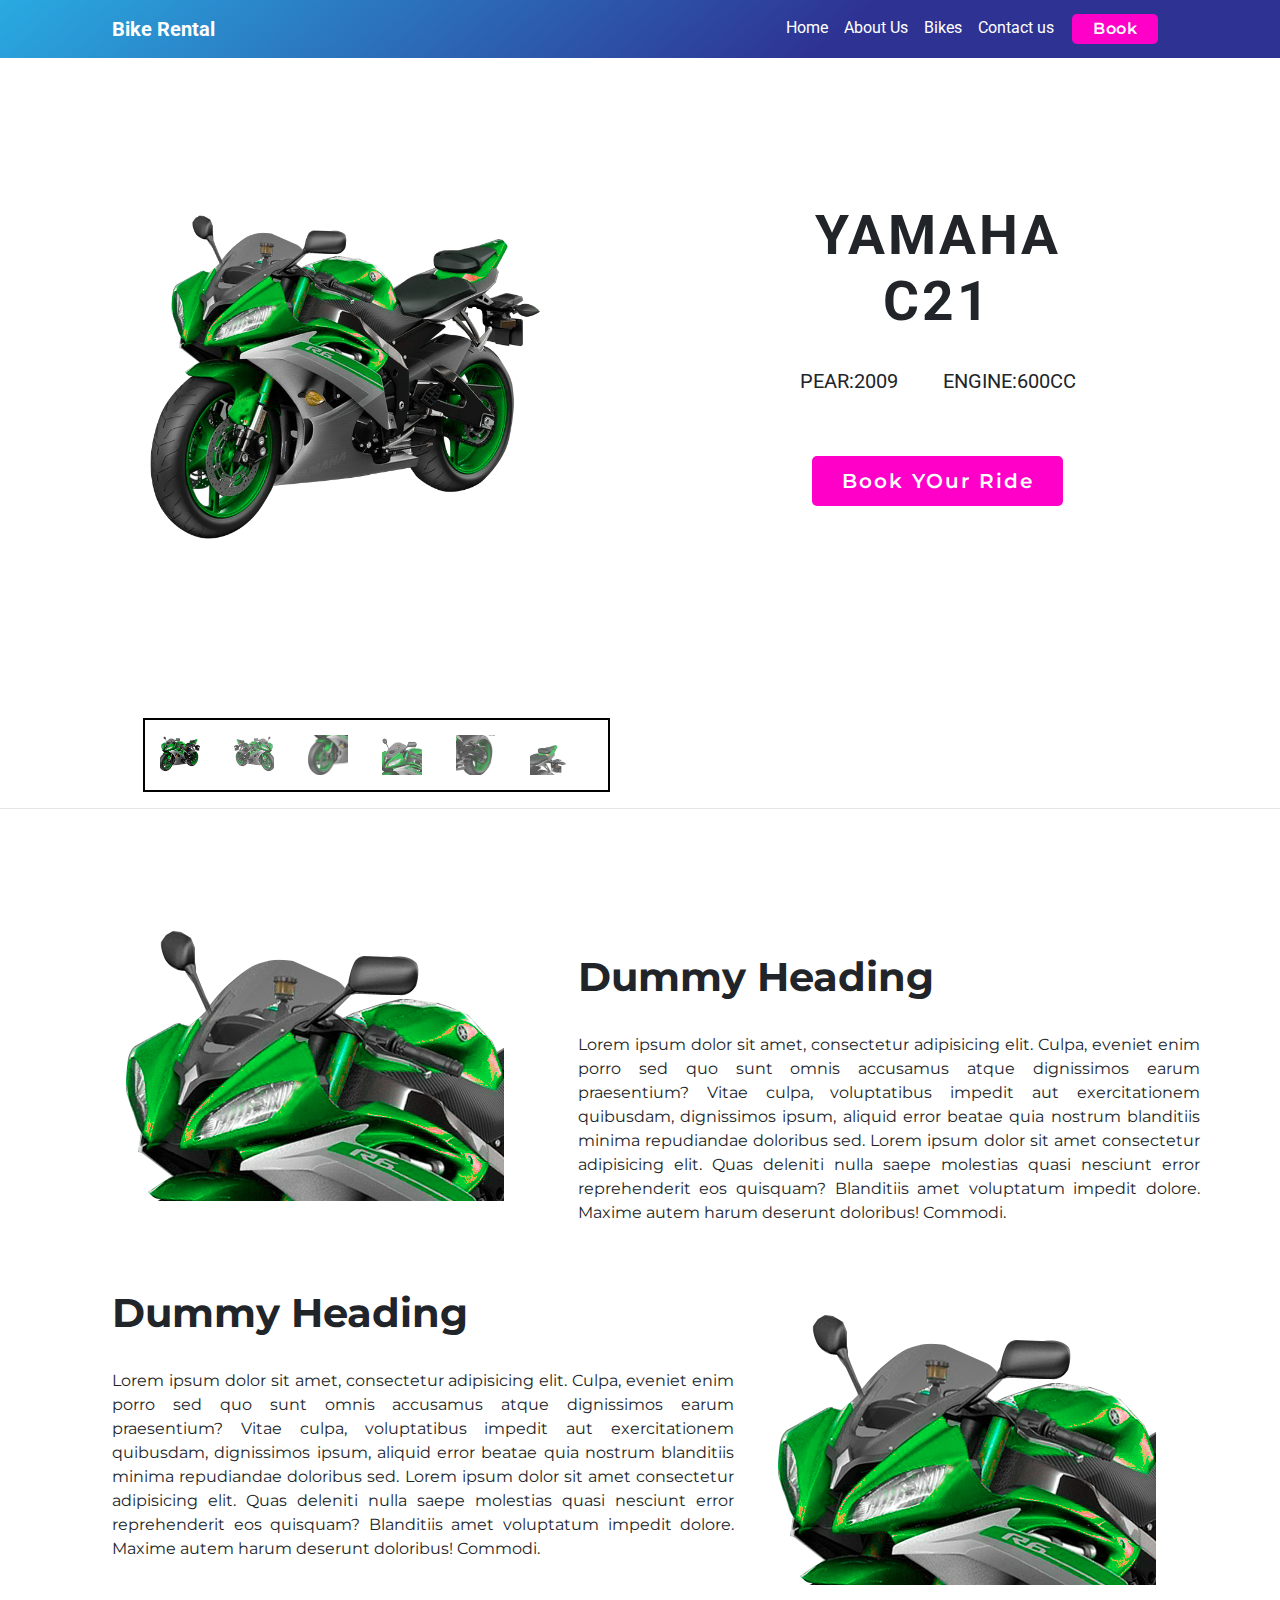
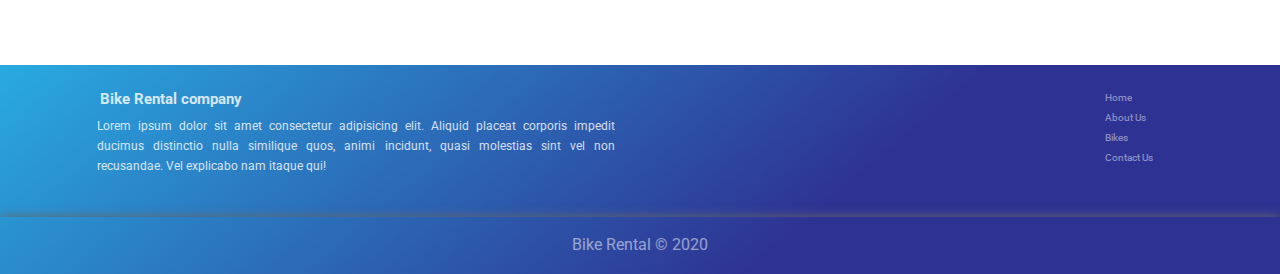
==== bike.html @ 2c73ad4b "initial commit" ====
<!DOCTYPE html>
<html lang="en">

<head>
    <meta charset="UTF-8">
    <meta name="viewport" content="width=device-width, initial-scale=1.0">
    <title>Bikes</title>

    <!-- bootstrap Css -->
    <link rel="stylesheet" href="./assets/vendor/bootstrap-4.5.0-dist/css/bootstrap.min.css" />
    <!-- custom Css -->
    <link rel="stylesheet" href="./css/Bike.css">
</head>

<body>
    <header>
        <div class="h-container">
            <div class="container-fluid p-0">
                <nav class="navbar navbar-expand-lg navbar-light">
                    <a class="navbar-brand site-title" href="#">Bike Rental</a>
                    <button class="navbar-toggler" type="button" data-toggle="collapse" data-target="#navbarNav" aria-controls="navbarNav" aria-expanded="false" aria-label="Toggle navigation">
          <span class="navbar-toggler-icon"></span>
        </button>
                    <div class="mr-auto"></div>
                    <div class="collapse navbar-collapse" id="navbarNav">
                        <div class="mr-auto"></div>
                        <ul class="navbar-nav">
                            <li class="nav-item active">
                                <a class="nav-link nav-color" href="#">Home <span class="sr-only">(current)</span></a
              >
            </li>
            <li class="nav-item">
              <a class="nav-link nav-color" href="#">About Us</a>
                            </li>
                            <li class="nav-item">
                                <a class="nav-link nav-color" href="#">Bikes</a>
                            </li>
                            <li class="nav-item">
                                <a class="nav-link nav-color" href="#">Contact us</a>
                            </li>
                            <li class="nav-item">
                                <a class="btn" href="#">Book</a>
                            </li>
                        </ul>
                    </div>
                </nav>
            </div>
        </div>
    </header>

    <main>
        <section class="section-1">
            <div class="row col-md-12">
                <div class="col-md-6">
                    <img src="./assets/images/bike/bike.png" alt="img" id="featured">
                    <div class="thumbnail-imgs">
                        <img src="./assets/images/bike/bike.png" class="thumbnails active">
                        <img src="./assets/images/bike/bike1.png" class="thumbnails">
                        <img src="./assets/images/bike/fronttyre.png" class="thumbnails">
                        <img src="./assets/images/bike/headlight.png" class="thumbnails">
                        <img src="./assets/images/bike/backtyre.png" class="thumbnails">
                        <img src="./assets/images/bike/back.png" class="thumbnails">
                    </div>
                </div>
                <div class="col-md-6">
                    <div class="content bike-feature">
                        <h1>Yamaha C21</h1>
                        <div class="feature">
                            <p>pear:2009 <span></span>Engine:600cc</p>
                            <a href="#">Book YOur Ride</a>
                        </div>
                    </div>

                </div>
            </div>
        </section>
        <hr>
        <section class="section-2">
            <div class="row">
                <div class="col-md-5">
                    <img src="./assets/images/bike/headlight.png">
                </div>
                <div class="col-md-7 aboutbike">
                    <h1>Dummy Heading</h1>
                    <span></span>
                    <p>Lorem ipsum dolor sit amet, consectetur adipisicing elit. Culpa, eveniet enim porro sed quo sunt omnis accusamus atque dignissimos earum praesentium? Vitae culpa, voluptatibus impedit aut exercitationem quibusdam, dignissimos ipsum,
                        aliquid error beatae quia nostrum blanditiis minima repudiandae doloribus sed. Lorem ipsum dolor sit amet consectetur adipisicing elit. Quas deleniti nulla saepe molestias quasi nesciunt error reprehenderit eos quisquam? Blanditiis
                        amet voluptatum impedit dolore. Maxime autem harum deserunt doloribus! Commodi.</p>
                </div>
            </div>
            <div class="row pt-5">
                <div class="col-md-7 ">
                    <h1>Dummy Heading</h1>
                    <span></span>
                    <p>Lorem ipsum dolor sit amet, consectetur adipisicing elit. Culpa, eveniet enim porro sed quo sunt omnis accusamus atque dignissimos earum praesentium? Vitae culpa, voluptatibus impedit aut exercitationem quibusdam, dignissimos ipsum,
                        aliquid error beatae quia nostrum blanditiis minima repudiandae doloribus sed. Lorem ipsum dolor sit amet consectetur adipisicing elit. Quas deleniti nulla saepe molestias quasi nesciunt error reprehenderit eos quisquam? Blanditiis
                        amet voluptatum impedit dolore. Maxime autem harum deserunt doloribus! Commodi.</p>
                </div>
                <div class="col-md-5">
                    <img src="./assets/images/bike/headlight.png">
                </div>
            </div>
        </section>
    </main>
    <footer>
        <div class="footer container-fluid p-0 m-0">
            <div class="footer-content">
                <div class="footer-Section About">
                    <h1 class="name-section">Bike Rental company</h1>
                    <p>
                        Lorem ipsum dolor sit amet consectetur adipisicing elit. Aliquid placeat corporis impedit ducimus distinctio nulla similique quos, animi incidunt, quasi molestias sint vel non recusandae. Vel explicabo nam itaque qui!
                    </p>
                </div>
                <div class="footer-Section links">
                    <ul>
                        <a href="#">
                            <li>Home</li>
                        </a>
                        <a href="#">
                            <li>About Us</li>
                        </a>
                        <a href="#">
                            <li>Bikes</li>
                        </a>
                        <a href="#">
                            <li>Contact Us</li>
                        </a>
                    </ul>
                </div>
            </div>
            <div class="footer-bottom">
                <p style="text-align: center;">Bike Rental &copy; 2020</p>
            </div>
        </div>
    </footer>



    <script>
        let thumbnails = document.getElementsByClassName('thumbnails');
        let activeimg = document.getElementsByClassName('active');

        for (var i = 0; i < thumbnails.length; i++) {
            thumbnails[i].addEventListener('mouseover', function() {
                if (activeimg.length > 0) {
                    activeimg[0].classList.remove('active')
                }
                this.classList.add('active')
                document.getElementById('featured').src = this.src
            })
        }
    </script>
</body>

</html>
---- css/Bike.css ----
@import url('https://fonts.googleapis.com/css2?family=Montserrat:wght@400;500;600&family=Roboto:wght@700;900&display=swap');
 :root {
    --primary-color: #45ccb8;
    --sec-color: #45ccb8;
    --light-gray: #2b3032a1;
    --border: #2b303218;
    --text-color: #ff686b;
    --roboto: "Roboto", sans-serif;
    --montserrat: "Montserrat", sans-serif;
}

.h-container {
    height: 100%;
    width: 100%;
    background: rgb(46, 51, 147);
    background: linear-gradient( 320deg, rgba(46, 51, 147, 1) 35%, rgba(41, 170, 225, 1) 100%);
    box-sizing: border-box;
    position: relative;
}

.nav-color {
    color: white !important;
}

.navbar .site-title {
    font-family: var(--roboto);
    font-weight: 700;
    color: white !important;
}

.nav-item:last-child {
    padding-right: 6em;
}

.nav-link:hover {
    color: #ff00c8 !important;
}

.navbar-brand {
    padding-left: 6rem;
}

.nav-item>.btn {
    padding: 2px 20px;
    margin: 6px 10px;
    color: #fff;
    text-decoration: none;
    /* text-transform: uppercase; */
    letter-spacing: .5px;
    border-radius: 5px;
    font-family: var(--montserrat);
    font-weight: 600;
    background: linear-gradient(90deg, #ff00c8, #ff00c8);
}

.nav-item>.btn:hover {
    background: #fff;
    color: #ff00c8;
}


/* Bikes */

#featured {
    width: 500px;
    height: 500px;
    object-fit: contain;
    cursor: pointer;
    margin-top: 5em;
    margin-left: 5em;
    /* border: 2px solid black; */
}

.thumbnail-imgs {
    border: 2px solid black;
    margin-left: 8em;
    margin-top: 5em;
}

.thumbnail {
    max-width: 600px;
    max-height: 600px;
    margin-top: 5em;
    margin-left: 5em;
}

.thumbnails {
    object-fit: cover;
    width: 40px;
    height: 40px;
    cursor: pointer;
    opacity: 0.7;
    margin: 15px;
}

.thumbnails:hover {
    opacity: 1;
}

.active {
    opacity: 1;
}

.content {
    padding: 7em;
    padding-top: 9em;
    text-align: center;
}

.content h1 {
    font-family: var(--roboto);
    font-weight: 700;
    text-transform: uppercase;
    letter-spacing: 3px;
    text-align: center;
    font-size: 55px;
}

.feature {
    margin-top: 2em;
}

.feature p {
    text-align: center;
    /* align-items: center; */
    font-family: var(--roboto);
    font-size: 900;
    text-transform: uppercase;
    font-size: 20px;
    margin: 1em;
}

span {
    margin: 1em;
}

.content a {
    margin: 3em;
    display: block;
    padding: 10px 20px;
    color: white;
    /* margin: 20em 10px; */
    /* margin-left: 6em; */
    text-align: center;
    text-decoration: none;
    font-size: 20px;
    letter-spacing: 2px;
    border-radius: 5px;
    font-family: var(--montserrat);
    font-weight: 600;
    background: linear-gradient(90deg, #ff00c8, #ff00c8);
}

.content a:hover {
    box-shadow: 0 2px 10px rgb(248, 0, 227);
}


/* Section about bike parts or discription of bike parts */

.section-2 {
    padding: 5em;
    padding-left: 7em;
}

.aboutbike {
    padding-top: 3em;
}

.section-2 h1 {
    font-family: var(--montserrat);
    font-weight: 700;
}

.section-2 p {
    text-align: justify;
    font-family: var(--montserrat);
    font-weight: 400;
}


/* footer */

.footer {
    background: linear-gradient( 320deg, rgba(46, 51, 147, 1) 35%, rgba(41, 170, 225, 1) 100%);
    color: white;
    /* height: 200px; */
    /* position: relative; */
}

.footer-bottom {
    color: white;
    /* height: 5px; */
    width: 100%;
    box-shadow: 0px 0px 10px 0px #666;
    padding: 1px;
}

.footer-bottom p {
    opacity: 0.5;
    margin-top: 15px;
}


/* Footer content */

.footer .footer-content {
    /* height: 350px; */
    display: flex;
}

.footer .footer-content .footer-Section {
    flex: 1;
    padding: 25px;
    /* border: 1px solid wheat; */
}

.footer .footer-content h1 {
    color: white;
    font-size: 15px;
    margin-left: 5em;
    opacity: .8;
    font-family: var(--roboto);
    font-weight: 700;
}

.footer .footer-content p {
    text-align: justify;
    font-size: 12px;
    line-height: 20px;
    margin-left: 6em;
    opacity: .8;
}


/* footer links */

.footer .footer-content .links ul a li {
    display: block;
    margin-bottom: 5px;
    font-size: 10px;
    text-decoration: none;
    color: white;
    margin-left: 40em;
    opacity: .5;
    transition: all .3s;
}

.footer .footer-content .links {
    margin-bottom: 10px;
}

.footer .footer-content .links ul a li:hover {
    opacity: 1;
    /* font-size: 20px; */
    margin-left: 39em;
    transition: all .3s;
}
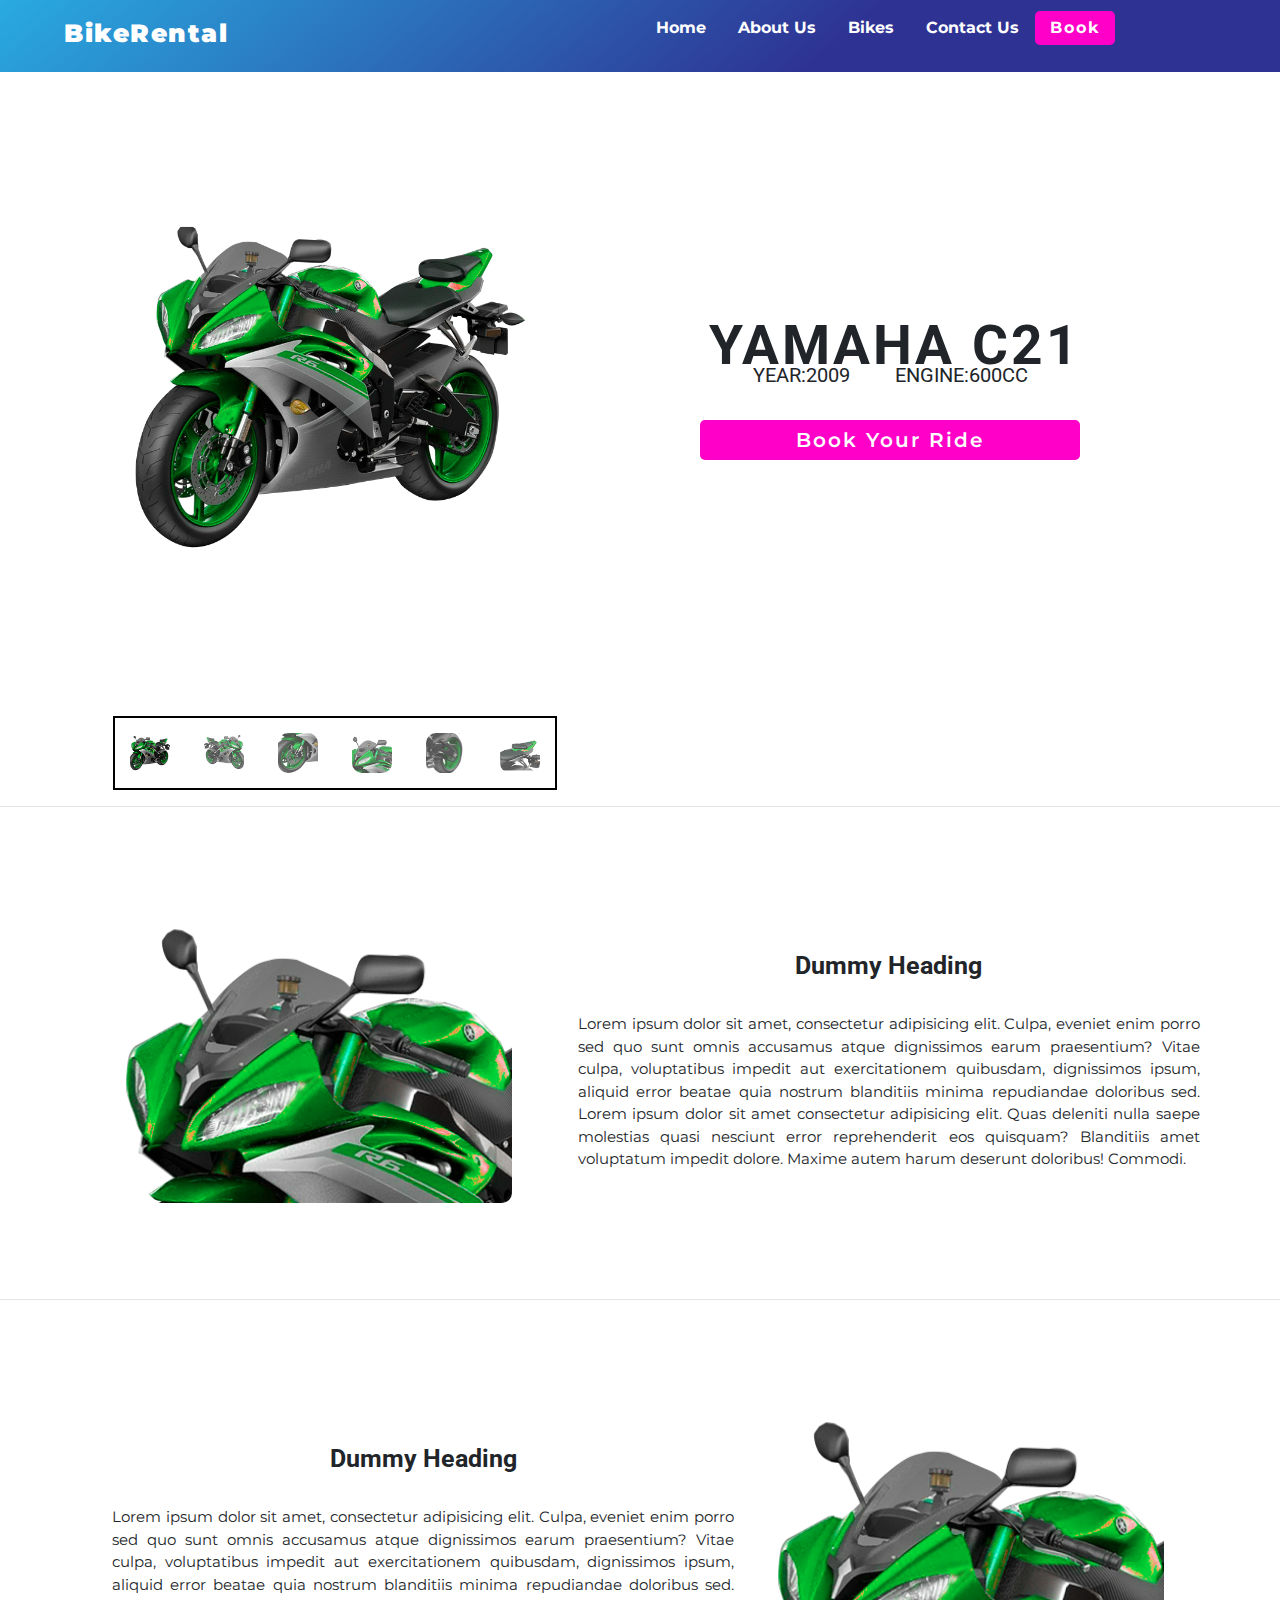
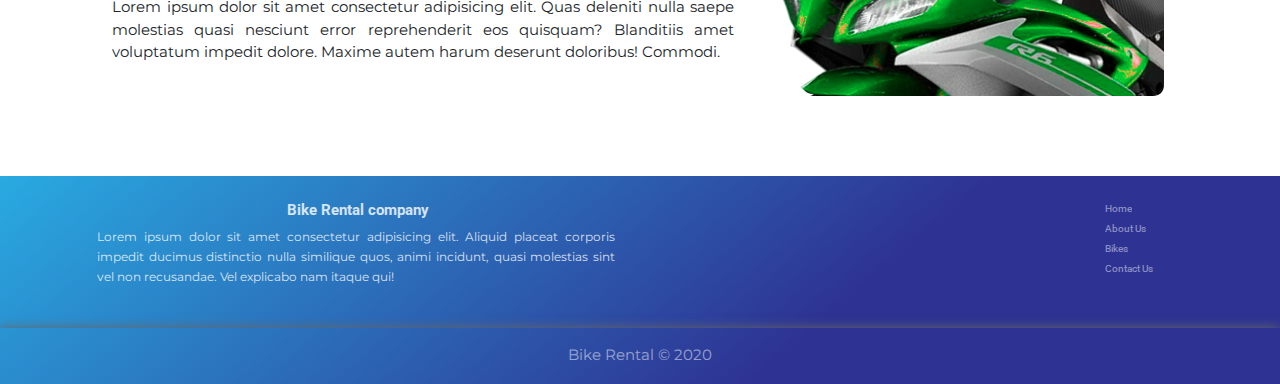
==== commit 9bded36f: "new ap" ====
--- a/bike.html
+++ b/bike.html
@@ -10,39 +10,30 @@
     <link rel="stylesheet" href="./assets/vendor/bootstrap-4.5.0-dist/css/bootstrap.min.css" />
     <!-- custom Css -->
     <link rel="stylesheet" href="./css/Bike.css">
+
+
 </head>
 
 <body>
     <header>
         <div class="h-container">
+            <!-- landing page container-->
             <div class="container-fluid p-0">
-                <nav class="navbar navbar-expand-lg navbar-light">
-                    <a class="navbar-brand site-title" href="#">Bike Rental</a>
-                    <button class="navbar-toggler" type="button" data-toggle="collapse" data-target="#navbarNav" aria-controls="navbarNav" aria-expanded="false" aria-label="Toggle navigation">
-          <span class="navbar-toggler-icon"></span>
-        </button>
-                    <div class="mr-auto"></div>
-                    <div class="collapse navbar-collapse" id="navbarNav">
-                        <div class="mr-auto"></div>
-                        <ul class="navbar-nav">
-                            <li class="nav-item active">
-                                <a class="nav-link nav-color" href="#">Home <span class="sr-only">(current)</span></a
-              >
-            </li>
-            <li class="nav-item">
-              <a class="nav-link nav-color" href="#">About Us</a>
-                            </li>
-                            <li class="nav-item">
-                                <a class="nav-link nav-color" href="#">Bikes</a>
-                            </li>
-                            <li class="nav-item">
-                                <a class="nav-link nav-color" href="#">Contact us</a>
-                            </li>
-                            <li class="nav-item">
-                                <a class="btn" href="#">Book</a>
-                            </li>
-                        </ul>
-                    </div>
+                <nav>
+                    <input id="nav-toggle" type="checkbox">
+                    <div class="logo">BikeRental</div>
+                    <ul class="links">
+                        <li><a href="./index.html">Home</a></li>
+                        <li><a href="#about-us">About Us</a></li>
+                        <li><a href="./bike.html">Bikes</a></li>
+                        <li><a href="./contact-us/index.php">Contact Us</a></li>
+                        <li><a href="./contact-us/index.php" class="book">Book</a></li>
+                    </ul>
+                    <label for="nav-toggle" class="icon-burger">
+                        <div class="line"></div>
+                        <div class="line"></div>
+                        <div class="line"></div>
+                    </label>
                 </nav>
             </div>
         </div>
@@ -50,37 +41,38 @@
 
     <main>
         <section class="section-1">
-            <div class="row col-md-12">
-                <div class="col-md-6">
+            <div class="row container-fluid p-0">
+                <div class="col-md-6 col-sm-6">
                     <img src="./assets/images/bike/bike.png" alt="img" id="featured">
-                    <div class="thumbnail-imgs">
-                        <img src="./assets/images/bike/bike.png" class="thumbnails active">
-                        <img src="./assets/images/bike/bike1.png" class="thumbnails">
-                        <img src="./assets/images/bike/fronttyre.png" class="thumbnails">
-                        <img src="./assets/images/bike/headlight.png" class="thumbnails">
-                        <img src="./assets/images/bike/backtyre.png" class="thumbnails">
-                        <img src="./assets/images/bike/back.png" class="thumbnails">
-                    </div>
                 </div>
-                <div class="col-md-6">
+                <div class="col-md-6 col-sm-6">
                     <div class="content bike-feature">
                         <h1>Yamaha C21</h1>
                         <div class="feature">
-                            <p>pear:2009 <span></span>Engine:600cc</p>
-                            <a href="#">Book YOur Ride</a>
+                            <p>year:2009 <span></span>Engine:600cc</p>
+                            <a href="./contact-us/index.php">Book Your Ride</a>
                         </div>
                     </div>
 
+                </div>
+                <!-- </div> -->
+                <div class="thumbnail-imgs">
+                    <img src="./assets/images/bike/bike.png" class="thumbnails active">
+                    <img src="./assets/images/bike/bike1.png" class="thumbnails">
+                    <img src="./assets/images/bike/fronttyre.png" class="thumbnails">
+                    <img src="./assets/images/bike/headlight.png" class="thumbnails">
+                    <img src="./assets/images/bike/backtyre.png" class="thumbnails">
+                    <img src="./assets/images/bike/back.png" class="thumbnails">
                 </div>
             </div>
         </section>
         <hr>
         <section class="section-2">
             <div class="row">
-                <div class="col-md-5">
+                <div class="col-md-5 col-sm-6">
                     <img src="./assets/images/bike/headlight.png">
                 </div>
-                <div class="col-md-7 aboutbike">
+                <div class="col-md-7 col-sm-6 aboutbike">
                     <h1>Dummy Heading</h1>
                     <span></span>
                     <p>Lorem ipsum dolor sit amet, consectetur adipisicing elit. Culpa, eveniet enim porro sed quo sunt omnis accusamus atque dignissimos earum praesentium? Vitae culpa, voluptatibus impedit aut exercitationem quibusdam, dignissimos ipsum,
@@ -88,15 +80,18 @@
                         amet voluptatum impedit dolore. Maxime autem harum deserunt doloribus! Commodi.</p>
                 </div>
             </div>
-            <div class="row pt-5">
-                <div class="col-md-7 ">
+        </section>
+        <hr>
+        <section class="section-2">
+            <div class="row">
+                <div class="col-md-7 col-sm-6 aboutbike">
                     <h1>Dummy Heading</h1>
                     <span></span>
                     <p>Lorem ipsum dolor sit amet, consectetur adipisicing elit. Culpa, eveniet enim porro sed quo sunt omnis accusamus atque dignissimos earum praesentium? Vitae culpa, voluptatibus impedit aut exercitationem quibusdam, dignissimos ipsum,
                         aliquid error beatae quia nostrum blanditiis minima repudiandae doloribus sed. Lorem ipsum dolor sit amet consectetur adipisicing elit. Quas deleniti nulla saepe molestias quasi nesciunt error reprehenderit eos quisquam? Blanditiis
                         amet voluptatum impedit dolore. Maxime autem harum deserunt doloribus! Commodi.</p>
                 </div>
-                <div class="col-md-5">
+                <div class="col-md-5 col-sm-6">
                     <img src="./assets/images/bike/headlight.png">
                 </div>
             </div>
@@ -113,16 +108,16 @@
                 </div>
                 <div class="footer-Section links">
                     <ul>
-                        <a href="#">
+                        <a href="./index.html">
                             <li>Home</li>
                         </a>
                         <a href="#">
                             <li>About Us</li>
                         </a>
-                        <a href="#">
+                        <a href="./bike.html">
                             <li>Bikes</li>
                         </a>
-                        <a href="#">
+                        <a href="./contact-us/index.php">
                             <li>Contact Us</li>
                         </a>
                     </ul>
@@ -135,6 +130,9 @@
     </footer>
 
 
+    <script src="https://code.jquery.com/jquery-3.5.1.slim.min.js" integrity="sha384-DfXdz2htPH0lsSSs5nCTpuj/zy4C+OGpamoFVy38MVBnE+IbbVYUew+OrCXaRkfj" crossorigin="anonymous"></script>
+    <script src="https://cdn.jsdelivr.net/npm/popper.js@1.16.1/dist/umd/popper.min.js" integrity="sha384-9/reFTGAW83EW2RDu2S0VKaIzap3H66lZH81PoYlFhbGU+6BZp6G7niu735Sk7lN" crossorigin="anonymous"></script>
+    <script src="https://stackpath.bootstrapcdn.com/bootstrap/4.5.2/js/bootstrap.min.js" integrity="sha384-B4gt1jrGC7Jh4AgTPSdUtOBvfO8shuf57BaghqFfPlYxofvL8/KUEfYiJOMMV+rV" crossorigin="anonymous"></script>
 
     <script>
         let thumbnails = document.getElementsByClassName('thumbnails');
--- a/css/Bike.css
+++ b/css/Bike.css
@@ -18,42 +18,97 @@
     position: relative;
 }
 
-.nav-color {
-    color: white !important;
-}
-
-.navbar .site-title {
-    font-family: var(--roboto);
-    font-weight: 700;
-    color: white !important;
-}
-
-.nav-item:last-child {
-    padding-right: 6em;
-}
-
-.nav-link:hover {
-    color: #ff00c8 !important;
-}
-
-.navbar-brand {
-    padding-left: 6rem;
-}
-
-.nav-item>.btn {
-    padding: 2px 20px;
-    margin: 6px 10px;
+nav {
+    position: relative;
+    z-index: 10;
+    left: 0;
+    right: 0;
+    top: 0;
+    font-family: var(--montserrat);
+    height: 8vh;
+    padding: 0 5%;
+}
+
+
+/* LOgo Bike rental */
+
+nav .logo {
+    float: left;
+    width: 40%;
+    /* height: 100%; */
+    display: flex;
+    align-items: center;
+    font-family: var(--montserrat);
+    font-weight: 900;
+    font-size: 25px;
+    color: white;
+    margin-top: 15px;
+    letter-spacing: 1.5px;
+}
+
+
+/* nav */
+
+nav .links {
+    display: flex;
+    float: right;
+    padding: 0px;
+    margin: 0px;
+    width: 40%;
+    height: auto;
+    /* justify-content: space-around; */
+    align-items: center;
+}
+
+nav .links li {
+    list-style: none;
+}
+
+nav .links a {
+    display: block;
+    padding: 1em;
+    font-size: 16px;
+    font-weight: bold;
     color: #fff;
     text-decoration: none;
-    /* text-transform: uppercase; */
-    letter-spacing: .5px;
+}
+
+nav .links a:hover {
+    color: #ff00c8;
+}
+
+#nav-toggle {
+    position: absolute;
+    top: -100px;
+}
+
+nav .icon-burger {
+    display: none;
+    position: absolute;
+    right: 5%;
+    top: 50%;
+    transform: translateY(-50%);
+}
+
+nav .icon-burger .line {
+    width: 30px;
+    height: 5px;
+    background-color: #fff;
+    margin: 5px;
+    border-radius: 3px;
+}
+
+.book {
+    background: linear-gradient(90deg, #ff00c8, #ff00c8);
+    text-decoration: none;
+    letter-spacing: 2px;
     border-radius: 5px;
     font-family: var(--montserrat);
     font-weight: 600;
-    background: linear-gradient(90deg, #ff00c8, #ff00c8);
-}
-
-.nav-item>.btn:hover {
+    padding: 5px 15px!important;
+}
+
+.book:hover {
     background: #fff;
     color: #ff00c8;
 }
@@ -158,7 +213,8 @@
 
 /* Section about bike parts or discription of bike parts */
 
-.section-2 {
+.section-2,
+.section3 {
     padding: 5em;
     padding-left: 7em;
 }
@@ -167,15 +223,24 @@
     padding-top: 3em;
 }
 
-.section-2 h1 {
-    font-family: var(--montserrat);
+.section-2,
+.section3,
+h1 {
+    font-family: var(--roboto);
     font-weight: 700;
-}
-
-.section-2 p {
+    text-align: center;
+}
+
+.section-2,
+.section3,
+p {
     text-align: justify;
     font-family: var(--montserrat);
     font-weight: 400;
+}
+
+main img {
+    border-radius: 10px;
 }
 
 
@@ -255,4 +320,1225 @@
     /* font-size: 20px; */
     margin-left: 39em;
     transition: all .3s;
+}
+
+
+/* responsive */
+
+@media only screen and (min-width:2560px) {
+    .navbar .site-title {
+        font-size: 5em;
+    }
+    header .nav-item:last-child {
+        padding-right: 2em;
+    }
+    .nav-item {
+        font-size: 3em;
+    }
+    .nav-item>.btn {
+        padding: 10px 30px;
+        font-size: 30px;
+    }
+    .nav-item {
+        padding: 15px;
+    }
+    .info-container {
+        width: 900px;
+        height: 700px;
+    }
+    .content {
+        padding: 5em;
+        width: 900px;
+        height: 100px;
+        margin-top: 20em;
+    }
+    .content h1 {
+        width: 700px;
+        height: 100px;
+        font-size: 100px;
+        margin-bottom: 1em;
+        margin-left: 1em;
+    }
+    .feature p {
+        width: 800px;
+        height: 0;
+        font-size: 50px;
+    }
+    span {
+        margin: 1em;
+    }
+    .content a {
+        padding: 15px 15px;
+        font-size: 40px;
+        background: linear-gradient( #ff00c8, #ff00c8);
+        margin-left: 5em;
+    }
+    .content a:hover {
+        box-shadow: rgb(248, 0, 227);
+    }
+    #featured {
+        width: 1000px;
+        height: 1200px;
+    }
+    .thumbnail-imgs {
+        border: 2px solid black;
+        margin-left: 8em;
+        margin-top: 2em;
+    }
+    .thumbnails {
+        object-fit: cover;
+        width: 100px;
+        height: 100px;
+        cursor: pointer;
+        opacity: 0.7;
+        margin: 15px;
+    }
+    main h1 {
+        font-size: 70px;
+    }
+    main p {
+        font-size: 40px;
+    }
+    main img {
+        width: 800px;
+        height: 700px;
+    }
+    .section3 img {
+        margin-left: 6em!important;
+    }
+    .footer-bottom p {
+        font-size: 25px;
+    }
+    .footer .footer-content h1 {
+        font-size: 35px;
+        opacity: 0.5;
+    }
+    .footer .footer-content p {
+        font-size: 25px;
+        line-height: 35px;
+        margin-left: 7em;
+    }
+    .footer .footer-content .links ul a li {
+        font-size: 25px;
+    }
+}
+
+@media only screen and (min-width:1920px) {
+    .navbar .site-title {
+        font-size: 3em;
+    }
+    .nav-item {
+        font-size: 2em;
+    }
+    main h1 {
+        font-size: 70px;
+    }
+    main p {
+        font-size: 30px;
+    }
+    main img {
+        width: 600px;
+        height: 500px;
+    }
+    .footer-bottom p {
+        font-size: 25px;
+    }
+    .footer .footer-content h1 {
+        font-size: 35px;
+        opacity: 0.5;
+    }
+    .footer .footer-content p {
+        font-size: 25px;
+        line-height: 35px;
+        margin-left: 7em;
+    }
+    .footer .footer-content .links ul a li {
+        font-size: 20px;
+        margin-left: 35em;
+    }
+}
+
+@media only screen and (max-width:1440px) {
+    .navbar .site-title {
+        font-size: 3em;
+    }
+    .nav-item {
+        font-size: 1.5em;
+    }
+    .content {
+        padding: 0em;
+        width: 500px;
+        height: 50px;
+        margin-top: 15em;
+        margin-left: 6em;
+    }
+    .content h1 {
+        width: 700px;
+        height: 100px;
+        font-size: 50px;
+        margin-left: -2em;
+    }
+    .feature p {
+        width: 450px;
+        height: 0;
+        font-size: 30px;
+    }
+    span {
+        margin: 1em;
+    }
+    .content a {
+        font-size: 25px;
+        margin-left: 3em;
+    }
+    #featured {
+        width: 700px;
+        height: 800px;
+    }
+    .thumbnail-imgs {
+        border: 2px solid black;
+        margin-left: 8em;
+        margin-top: -7em !important;
+    }
+    .thumbnails {
+        object-fit: cover;
+        width: 70px;
+        height: 70px;
+        cursor: pointer;
+        opacity: 0.7;
+        margin: 15px;
+    }
+    main h1 {
+        font-size: 40px;
+    }
+    main p {
+        font-size: 20px;
+    }
+    main img {
+        width: 400px;
+        height: 400px;
+    }
+    .section3 img {
+        margin-left: 3em!important;
+    }
+    .footer-bottom p {
+        font-size: 15px;
+    }
+    .footer .footer-content h1 {
+        font-size: 25px;
+        opacity: 0.5;
+    }
+    .footer .footer-content p {
+        font-size: 15px;
+        line-height: 35px;
+        margin-left: 8em;
+    }
+    .footer .footer-content .links ul a li {
+        font-size: 15px;
+        margin-left: 35em;
+    }
+    .footer .footer-content .links ul a li:hover {
+        margin-left: 30em;
+    }
+}
+
+@media only screen and (max-width:1366px) {
+    nav .links {
+        width: 50%;
+    }
+    #featured {
+        width: 500px;
+        height: 500px;
+        object-fit: contain;
+        cursor: pointer;
+        margin-top: 4em !important;
+        margin-left: 5em;
+        /* border: 2px solid black; */
+    }
+    .thumbnail-imgs {
+        border: 2px solid black;
+        margin-left: 8em;
+        margin-top: 5em !important;
+    }
+    .thumbnail {
+        max-width: 600px;
+        max-height: 600px;
+        margin-top: 5em !important;
+        margin-left: 5em;
+    }
+    .thumbnails {
+        object-fit: cover;
+        width: 40px;
+        height: 40px;
+        cursor: pointer;
+        opacity: 0.7;
+        margin: 15px;
+    }
+    .thumbnails:hover {
+        opacity: 1;
+    }
+    .active {
+        opacity: 1;
+    }
+    .content {
+        padding: 0em !important;
+        padding-top: 0em!important;
+        width: 500px;
+        margin-left: 0rem;
+    }
+    .content h1 {
+        width: 500px;
+        font-size: 55px;
+        margin-left: 5px;
+    }
+    .feature {
+        margin-top: -2em!important;
+    }
+    .feature p {
+        width: 500px;
+        font-size: 20px;
+        margin-top: -3em;
+        margin-left: 0em;
+    }
+    span {
+        margin: 1em;
+    }
+    .content a {
+        margin-top: 3em !important;
+        display: block;
+        padding: 5px 5px;
+        color: white;
+        font-size: 20px;
+    }
+    .content a:hover {
+        box-shadow: 0 2px 10px rgb(248, 0, 227);
+    }
+    main h1 {
+        font-size: 25px;
+    }
+    main p {
+        font-size: 15px;
+    }
+    main img {
+        width: 400px;
+        height: 300px;
+    }
+    /* footer */
+    .footer {
+        background: linear-gradient( 320deg, rgba(46, 51, 147, 1) 35%, rgba(41, 170, 225, 1) 100%);
+        color: white;
+        /* height: 200px; */
+        /* position: relative; */
+    }
+    .footer-bottom {
+        color: white;
+        /* height: 5px; */
+        width: 100%;
+        box-shadow: 0px 0px 10px 0px #666;
+        padding: 1px;
+    }
+    .footer-bottom p {
+        opacity: 0.5;
+        margin-top: 15px;
+    }
+    /* Footer content */
+    .footer .footer-content {
+        /* height: 350px; */
+        display: flex;
+    }
+    .footer .footer-content .footer-Section {
+        flex: 1;
+        padding: 25px;
+        /* border: 1px solid wheat; */
+    }
+    .footer .footer-content h1 {
+        color: white;
+        font-size: 15px;
+        margin-left: 5em;
+        opacity: .8;
+        font-family: var(--roboto);
+        font-weight: 700;
+    }
+    .footer .footer-content p {
+        text-align: justify;
+        font-size: 12px;
+        line-height: 20px;
+        margin-left: 6em;
+        opacity: .8;
+    }
+    /* footer links */
+    .footer .footer-content .links ul a li {
+        display: block;
+        margin-bottom: 5px;
+        font-size: 10px;
+        text-decoration: none;
+        color: white;
+        margin-left: 40em;
+        opacity: .5;
+        transition: all .3s;
+    }
+    .footer .footer-content .links {
+        margin-bottom: 10px;
+    }
+    .footer .footer-content .links ul a li:hover {
+        opacity: 1;
+        /* font-size: 20px; */
+        margin-left: 39em;
+        transition: all .3s;
+    }
+}
+
+@media only screen and (max-width:1024px) {
+    nav .links {
+        width: 60%;
+    }
+    .content {
+        padding: 0em;
+        width: 400px;
+        height: 50px;
+        margin-top: 9em;
+        margin-left: 4em;
+    }
+    .content h1 {
+        width: 500px;
+        height: 100px;
+        font-size: 50px;
+        margin-left: -1.8em;
+    }
+    .feature p {
+        width: 400px;
+        height: 0;
+        font-size: 20px;
+        margin-left: -2.5em;
+    }
+    span {
+        margin: 1em;
+    }
+    .content a {
+        font-size: 25px;
+        margin-left: 0em;
+    }
+    #featured {
+        margin-top: -4em !important;
+        width: 500px;
+        height: 600px;
+    }
+    .thumbnail-imgs {
+        border: 2px solid black;
+        margin-left: 8em;
+        margin-top: -5em !important;
+    }
+    .thumbnails {
+        object-fit: cover;
+        width: 40px;
+        height: 40px;
+        cursor: pointer;
+        opacity: 0.7;
+        margin: 15px;
+    }
+    main h1 {
+        font-size: 20px;
+    }
+    main p {
+        font-size: 13px;
+    }
+    main img {
+        width: 300px;
+        height: 300px;
+    }
+    .section3 img {
+        margin-left: 3em!important;
+    }
+    .footer .footer-content {
+        width: 100%;
+    }
+    .footer .footer-content .footer-Section {
+        padding: 0px;
+        padding-top: 2em;
+    }
+    .footer .footer-content .links {
+        width: 50%;
+    }
+    .footer .footer-content .links ul a li {
+        margin-left: 35em;
+    }
+    .footer .footer-content .links ul a li:hover {
+        margin-left: 34em;
+    }
+}
+
+@media only screen and (max-width:768px) {
+    nav .logo {
+        float: left;
+        width: auto;
+        justify-content: center;
+    }
+    nav .links {
+        float: none;
+        position: fixed;
+        z-index: 9;
+        left: 0;
+        right: 0;
+        top: 70px;
+        bottom: 100%;
+        width: auto;
+        height: auto;
+        flex-direction: column;
+        justify-content: space-evenly;
+        background-color: rgba(0, 0, 0, 0.8);
+        overflow: hidden;
+        transition: all 0.5s ease-in-out;
+    }
+    nav .links a {
+        font-size: 20px;
+    }
+    nav .icon-burger {
+        display: block;
+    }
+    nav :checked~.links {
+        bottom: 50%;
+    }
+    .content {
+        padding: 0em;
+        width: 300px;
+        height: 50px;
+        margin-top: 9em;
+        margin-left: 0em;
+    }
+    .content h1 {
+        width: 500px;
+        height: 100px;
+        font-size: 40px;
+        margin-left: -3em;
+    }
+    .feature p {
+        width: 400px;
+        height: 0;
+        font-size: 25px;
+        margin-left: -3em;
+    }
+    span {
+        margin: 1em;
+    }
+    .content a {
+        font-size: 20px;
+        margin-left: 0em;
+    }
+    #featured {
+        margin-top: 5em !important;
+        margin-left: 1em;
+        width: 300px;
+        height: 300px;
+    }
+    .thumbnail-imgs {
+        margin-top: 0em !important;
+    }
+    .thumbnails {
+        width: 40px;
+        height: 40px;
+    }
+    main h1 {
+        font-size: 20px;
+    }
+    main p {
+        font-size: 10px;
+    }
+    main img {
+        width: 200px;
+        height: 200px;
+    }
+    .section-2 img {
+        margin-left: -1em!important;
+        margin-top: 3em;
+    }
+    .footer .footer-content .links ul a li {
+        margin-left: 20em;
+    }
+    .footer .footer-content .links ul a li:hover {
+        margin-left: 18em;
+    }
+}
+
+@media only screen and (max-width:565px) {
+    .navbar-toggler-icon {
+        width: 1em;
+        height: 1em;
+        margin: .5em;
+    }
+    .navbar-toggler {
+        margin-left: 7em;
+    }
+    .navbar .site-title {
+        font-size: 1.5em!important;
+    }
+    .navbar-brand {
+        padding-left: 1rem;
+    }
+    .nav-item {
+        font-size: 1em;
+    }
+    .content {
+        padding: 0em;
+        width: 300px;
+        height: 50px;
+        margin-top: 0em;
+        margin-left: 5em;
+    }
+    .content h1 {
+        width: 300px;
+        height: 100px;
+        font-size: 40px;
+        margin-left: 0em;
+    }
+    .feature p {
+        width: 400px;
+        height: 0em;
+        height: 0;
+        font-size: 25px;
+        margin-left: -2em;
+        margin-bottom: 1em;
+    }
+    span {
+        margin: 10px;
+    }
+    .content a {
+        position: absolute;
+        font-size: 20px;
+        margin-left: 0em;
+        left: 35%!important;
+        top: 115%;
+    }
+    #featured {
+        margin-top: 2em !important;
+        margin-left: 1em;
+        width: 350px;
+        height: 350px;
+    }
+    .thumbnail-imgs {
+        margin-left: 2em;
+        margin-top: 10em!important;
+    }
+    .thumbnail {
+        max-width: 400px;
+        max-height: 400px;
+        margin-top: 5em;
+        margin-left: 5em;
+    }
+    .thumbnails {
+        object-fit: cover;
+        width: 30px;
+        height: 30px;
+        cursor: pointer;
+        opacity: 0.7;
+        margin: 10px;
+    }
+    .row {
+        display: block!important;
+        flex-wrap: nowrap!important;
+    }
+    .section-2 {
+        padding: 2em;
+    }
+    main h1 {
+        font-size: 30px;
+    }
+    main p {
+        font-size: 15px;
+    }
+    main img {
+        width: 250px;
+        height: 250px;
+    }
+    .section-2 img {
+        margin-left: 1em!important;
+        margin-top: 3em;
+    }
+    .section3 {
+        width: auto !important;
+        margin: 0;
+        padding-right: 2em;
+        padding-left: 1em;
+    }
+    .section3 p {
+        width: auto;
+    }
+    .section3 img {
+        margin-bottom: 1.5em;
+        margin-right: 0em;
+        padding: 0em;
+    }
+    .footer .footer-content {
+        width: 100%;
+    }
+    .footer .footer-content .footer-Section {
+        padding: 0px;
+        padding-top: 2em;
+        margin-left: -4em;
+    }
+    .footer .footer-content .links {
+        width: 50%;
+    }
+    .About p {
+        margin-left: 2em;
+        font-size: 5px;
+    }
+    .footer .footer-content .links ul a li {
+        margin-left: 15em;
+    }
+    .footer .footer-content .links ul a li:hover {
+        margin-left: 14em;
+    }
+}
+
+@media only screen and (max-width:425px) {
+    .navbar-toggler-icon {
+        width: 1em;
+        height: 1em;
+        margin: .5em;
+    }
+    .navbar-toggler {
+        margin-left: 7em;
+    }
+    .navbar .site-title {
+        font-size: 1.5em!important;
+    }
+    .navbar-brand {
+        padding-left: 1rem;
+    }
+    .nav-item {
+        font-size: 1em;
+    }
+    .content {
+        padding: 0em;
+        width: 300px;
+        height: 50px;
+        margin-top: 0em;
+        margin-left: 5em;
+    }
+    .content h1 {
+        width: 300px;
+        height: 100px;
+        font-size: 40px;
+        margin-left: 0em;
+    }
+    .feature p {
+        width: 400px;
+        height: 0em;
+        height: 0;
+        font-size: 25px;
+        margin-left: -2em;
+        margin-bottom: 1em;
+    }
+    span {
+        margin: 10px;
+    }
+    .content a {
+        position: absolute;
+        font-size: 20px;
+        margin-left: 0em;
+        left: 35%!important;
+        top: 115%;
+    }
+    #featured {
+        margin-top: 2em !important;
+        margin-left: 1em;
+        width: 350px;
+        height: 350px;
+    }
+    .thumbnail-imgs {
+        margin-left: 2em;
+        margin-top: 10em!important;
+    }
+    .thumbnail {
+        max-width: 400px;
+        max-height: 400px;
+        margin-top: 5em;
+        margin-left: 5em;
+    }
+    .thumbnails {
+        object-fit: cover;
+        width: 30px;
+        height: 30px;
+        cursor: pointer;
+        opacity: 0.7;
+        margin: 10px;
+    }
+    .row {
+        display: block!important;
+        flex-wrap: nowrap!important;
+    }
+    .section-2 {
+        padding: 2em;
+    }
+    main h1 {
+        font-size: 30px;
+    }
+    main p {
+        font-size: 15px;
+    }
+    main img {
+        width: 250px;
+        height: 250px;
+    }
+    .section-2 img {
+        margin-left: 1em!important;
+        margin-top: 3em;
+    }
+    .section3 {
+        width: auto !important;
+        margin: 0;
+        padding-right: 2em;
+        padding-left: 1em;
+    }
+    .section3 p {
+        width: auto;
+    }
+    .section3 img {
+        margin-bottom: 1.5em;
+        margin-right: 0em;
+        padding: 0em;
+    }
+    .footer .footer-content {
+        width: 100%;
+    }
+    .footer .footer-content .footer-Section {
+        padding: 0px;
+        padding-top: 2em;
+        margin-left: -4em;
+    }
+    .footer .footer-content .links {
+        width: 50%;
+    }
+    .About p {
+        margin-left: 2em;
+        font-size: 5px;
+    }
+    .footer .footer-content .links ul a li {
+        margin-left: 15em;
+    }
+    .footer .footer-content .links ul a li:hover {
+        margin-left: 14em;
+    }
+}
+
+@media only screen and (max-width:393px) {
+    .navbar-toggler-icon {
+        width: 1em;
+        height: 1em;
+        margin: .5em;
+    }
+    .navbar-toggler {
+        margin-left: 7em;
+    }
+    .navbar .site-title {
+        font-size: 1em!important;
+    }
+    .navbar-brand {
+        padding-left: 1rem;
+    }
+    .nav-item {
+        font-size: 1em;
+    }
+    .content {
+        padding: 0em;
+        width: 300px;
+        height: 50px;
+        margin-top: 0em;
+        margin-left: 2em;
+    }
+    .content h1 {
+        width: 300px;
+        height: 100px;
+        font-size: 40px;
+        margin-left: 5px;
+    }
+    .feature p {
+        width: 300px;
+        height: 0em;
+        height: 0;
+        font-size: 20px;
+        margin-left: 0em;
+        margin-bottom: 1em;
+    }
+    span {
+        margin: 5px;
+    }
+    .content a {
+        position: absolute;
+        font-size: 15px;
+        margin-left: 0em;
+        left: 30%!important;
+        top: 155%;
+    }
+    #featured {
+        margin-top: 2em !important;
+        margin-left: 1em;
+        width: 300px;
+        height: 300px;
+    }
+    .thumbnail-imgs {
+        margin-left: 2em;
+        margin-top: 10em!important;
+    }
+    .thumbnail {
+        max-width: 600px;
+        max-height: 600px;
+        margin-top: 5em;
+        margin-left: 5em;
+    }
+    .thumbnails {
+        object-fit: cover;
+        width: 30px;
+        height: 30px;
+        cursor: pointer;
+        opacity: 0.7;
+        margin: 10px;
+    }
+    .row {
+        display: block!important;
+        flex-wrap: nowrap!important;
+    }
+    .contaner-fluid {
+        padding: 0em !important;
+        margin: 0em !important;
+    }
+    .section-2 {
+        padding: 1em;
+    }
+    .section3 {
+        width: auto !important;
+        margin: 0em;
+        padding: 0em;
+    }
+    .section3 p {
+        padding: 0!important;
+        margin: 0!important;
+    }
+    main h1 {
+        font-size: 30px;
+        text-align: center;
+    }
+    main p {
+        font-size: 15px;
+    }
+    main img {
+        width: 300px;
+        height: 300px;
+    }
+    .section-2 img {
+        margin-left: 1em!important;
+        margin-top: 3em;
+    }
+    .section3 {
+        margin: 0;
+        padding: 0;
+        padding-left: 0em;
+        padding-right: 0em;
+    }
+    .section3 img {
+        margin-bottom: 1.5em;
+        margin-left: 1em !important;
+    }
+    .footer .footer-content {
+        width: 100%;
+    }
+    .footer .footer-content .footer-Section {
+        padding: 0px;
+        padding-top: 2em;
+        margin-left: -4em;
+    }
+    .footer .footer-content .links {
+        width: 50%;
+    }
+    .About p {
+        margin-left: 2em;
+        font-size: 5px;
+    }
+    .footer .footer-content .links ul a li {
+        margin-left: 15em;
+    }
+    .footer .footer-content .links ul a li:hover {
+        margin-left: 14em;
+    }
+}
+
+@media only screen and (max-width:375px) {
+    .navbar-toggler-icon {
+        width: 1em;
+        height: 1em;
+        margin: .5em;
+    }
+    .navbar-toggler {
+        margin-left: 7em;
+    }
+    .navbar .site-title {
+        font-size: 1em!important;
+    }
+    .navbar-brand {
+        padding-left: 1rem;
+    }
+    .nav-item {
+        font-size: 1em;
+    }
+    .content {
+        padding: 0em;
+        width: 300px;
+        height: 50px;
+        margin-top: 0em;
+        margin-left: 2em;
+    }
+    .content h1 {
+        width: 300px;
+        height: 100px;
+        font-size: 40px;
+        margin-left: 5px;
+    }
+    .feature p {
+        width: 300px;
+        height: 0em;
+        height: 0;
+        font-size: 20px;
+        margin-left: 0em;
+        margin-bottom: 1em;
+    }
+    span {
+        margin: 5px;
+    }
+    .content a {
+        position: absolute;
+        font-size: 15px;
+        margin-left: 0em;
+        left: 30%!important;
+        top: 155%;
+    }
+    #featured {
+        margin-top: 2em !important;
+        margin-left: 1em;
+        width: 300px;
+        height: 300px;
+    }
+    .thumbnail-imgs {
+        margin-left: 2em;
+        margin-top: 10em!important;
+    }
+    .thumbnail {
+        max-width: 600px;
+        max-height: 600px;
+        margin-top: 5em;
+        margin-left: 5em;
+    }
+    .thumbnails {
+        object-fit: cover;
+        width: 30px;
+        height: 30px;
+        cursor: pointer;
+        opacity: 0.7;
+        margin: 10px;
+    }
+    .row {
+        display: block!important;
+        flex-wrap: nowrap!important;
+    }
+    .contaner-fluid {
+        padding: 0em !important;
+        margin: 0em !important;
+    }
+    .section-2 {
+        padding: 1em;
+    }
+    .section3 {
+        width: auto !important;
+        margin: 0em;
+        padding: 0em;
+    }
+    .section3 p {
+        padding: 0!important;
+        margin: 0!important;
+    }
+    main h1 {
+        font-size: 30px;
+        text-align: center;
+    }
+    main p {
+        font-size: 15px;
+    }
+    main img {
+        width: 300px;
+        height: 300px;
+    }
+    .section-2 img {
+        margin-left: 1em!important;
+        margin-top: 3em;
+    }
+    .section3 {
+        margin: 0;
+        padding: 0;
+        padding-left: 0em;
+        padding-right: 0em;
+    }
+    .section3 img {
+        margin-bottom: 1.5em;
+        margin-left: 1em !important;
+    }
+    .footer .footer-content {
+        width: 100%;
+    }
+    .footer .footer-content .footer-Section {
+        padding: 0px;
+        padding-top: 2em;
+        margin-left: -4em;
+    }
+    .footer .footer-content .links {
+        width: 50%;
+    }
+    .About p {
+        margin-left: 2em;
+        font-size: 5px;
+    }
+    .footer .footer-content .links ul a li {
+        margin-left: 15em;
+    }
+    .footer .footer-content .links ul a li:hover {
+        margin-left: 14em;
+    }
+}
+
+@media only screen and (max-width:320px) {
+    .navbar-toggler-icon {
+        width: 1em;
+        height: 1em;
+        margin: .5em;
+    }
+    .navbar-toggler {
+        margin-left: 5em !important;
+    }
+    .navbar .site-title {
+        font-size: 15px !important;
+    }
+    .navbar-brand {
+        padding-left: 0rem !important;
+    }
+    .nav-item {
+        font-size: 1em;
+    }
+    .content {
+        padding: 0em;
+        width: auto !important;
+        height: 50px;
+        margin-top: 0em;
+        margin-left: 0em;
+    }
+    .content h1 {
+        width: auto !important;
+        height: 100px;
+        font-size: 40px;
+        margin-left: 5px;
+    }
+    .feature p {
+        width: auto;
+        height: 0em;
+        height: 0;
+        font-size: 20px;
+        margin-left: 0em;
+        margin-bottom: 1em;
+    }
+    span {
+        margin: 5px;
+    }
+    .content a {
+        position: absolute;
+        font-size: 15px;
+        margin-left: 0em;
+        left: 25%!important;
+        top: 155%;
+    }
+    #featured {
+        margin-top: 1em !important;
+        margin-left: 0em;
+        width: 300px;
+        height: 300px;
+    }
+    .thumbnail-imgs {
+        margin-left: 1em;
+        margin-top: 10em!important;
+    }
+    .thumbnail {
+        max-width: 600px;
+        max-height: 600px;
+        margin-top: 5em;
+        margin-left: 5em;
+    }
+    .thumbnails {
+        object-fit: cover;
+        width: 30px;
+        height: 30px;
+        cursor: pointer;
+        opacity: 0.7;
+        margin: 7px;
+    }
+    .row {
+        display: block!important;
+        flex-wrap: nowrap!important;
+    }
+    .contaner-fluid {
+        padding: 0em !important;
+        margin: 0em !important;
+    }
+    .section-2 {
+        padding: 1em;
+    }
+    .section3 {
+        width: auto !important;
+        margin: 0em;
+        padding: 0em;
+    }
+    .section3 p {
+        padding: 0!important;
+        margin: 0!important;
+    }
+    main h1 {
+        font-size: 30px;
+        text-align: center;
+    }
+    main p {
+        font-size: 15px;
+    }
+    main img {
+        width: 250px;
+        height: 250px;
+    }
+    .section-2 img {
+        margin-left: 1em!important;
+        margin-top: 3em;
+    }
+    .section3 {
+        margin: 0;
+        padding: 0;
+        padding-left: 0em;
+        padding-right: 0em;
+    }
+    .section3 img {
+        margin-bottom: 1.5em;
+        margin-left: 1em !important;
+    }
+    .footer .footer-content {
+        width: 100%;
+    }
+    .footer .footer-content .footer-Section {
+        padding: 0px;
+        padding-top: 2em;
+        margin-left: -4em;
+    }
+    .footer .footer-content .links {
+        width: 50%;
+    }
+    .About p {
+        margin-left: 2em;
+        font-size: 5px;
+    }
+    .footer .footer-content .links ul a li {
+        margin-left: 10em;
+    }
+    .footer .footer-content .links ul a li:hover {
+        margin-left: 9em;
+    }
 }